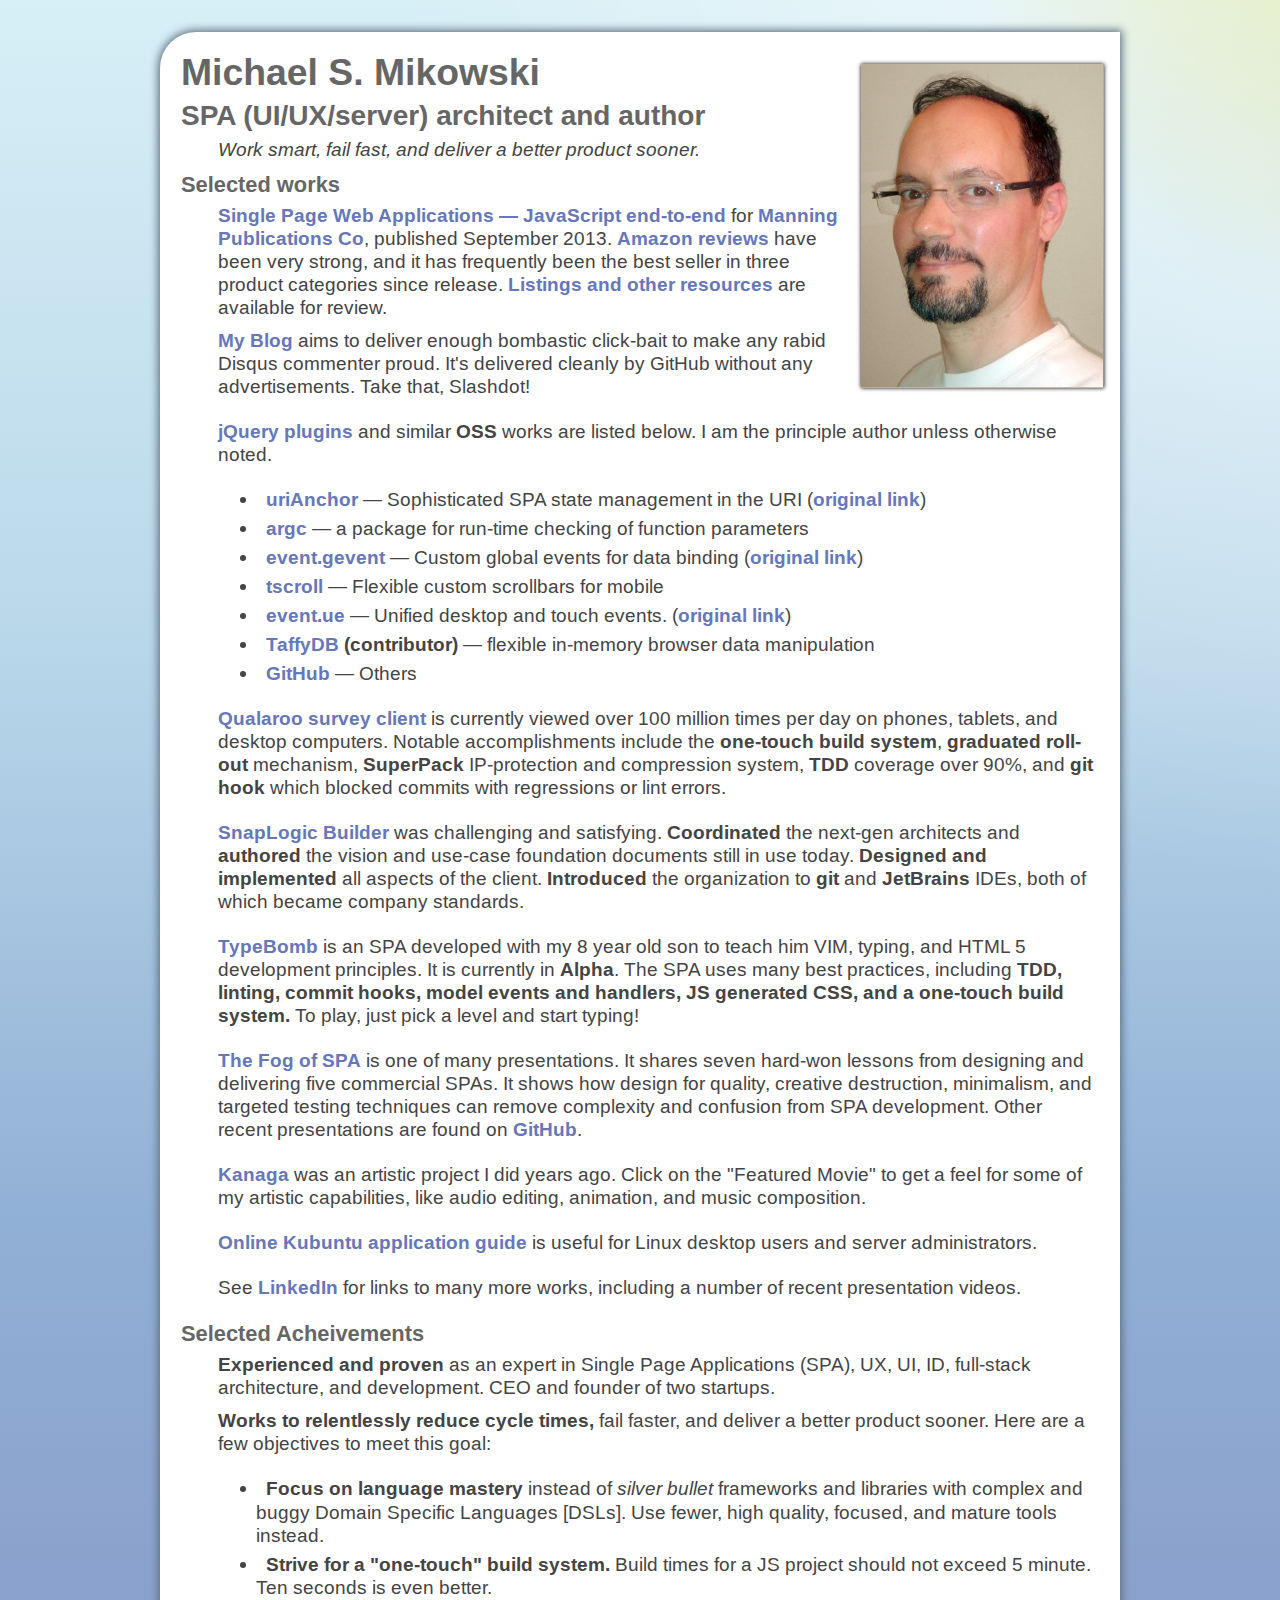
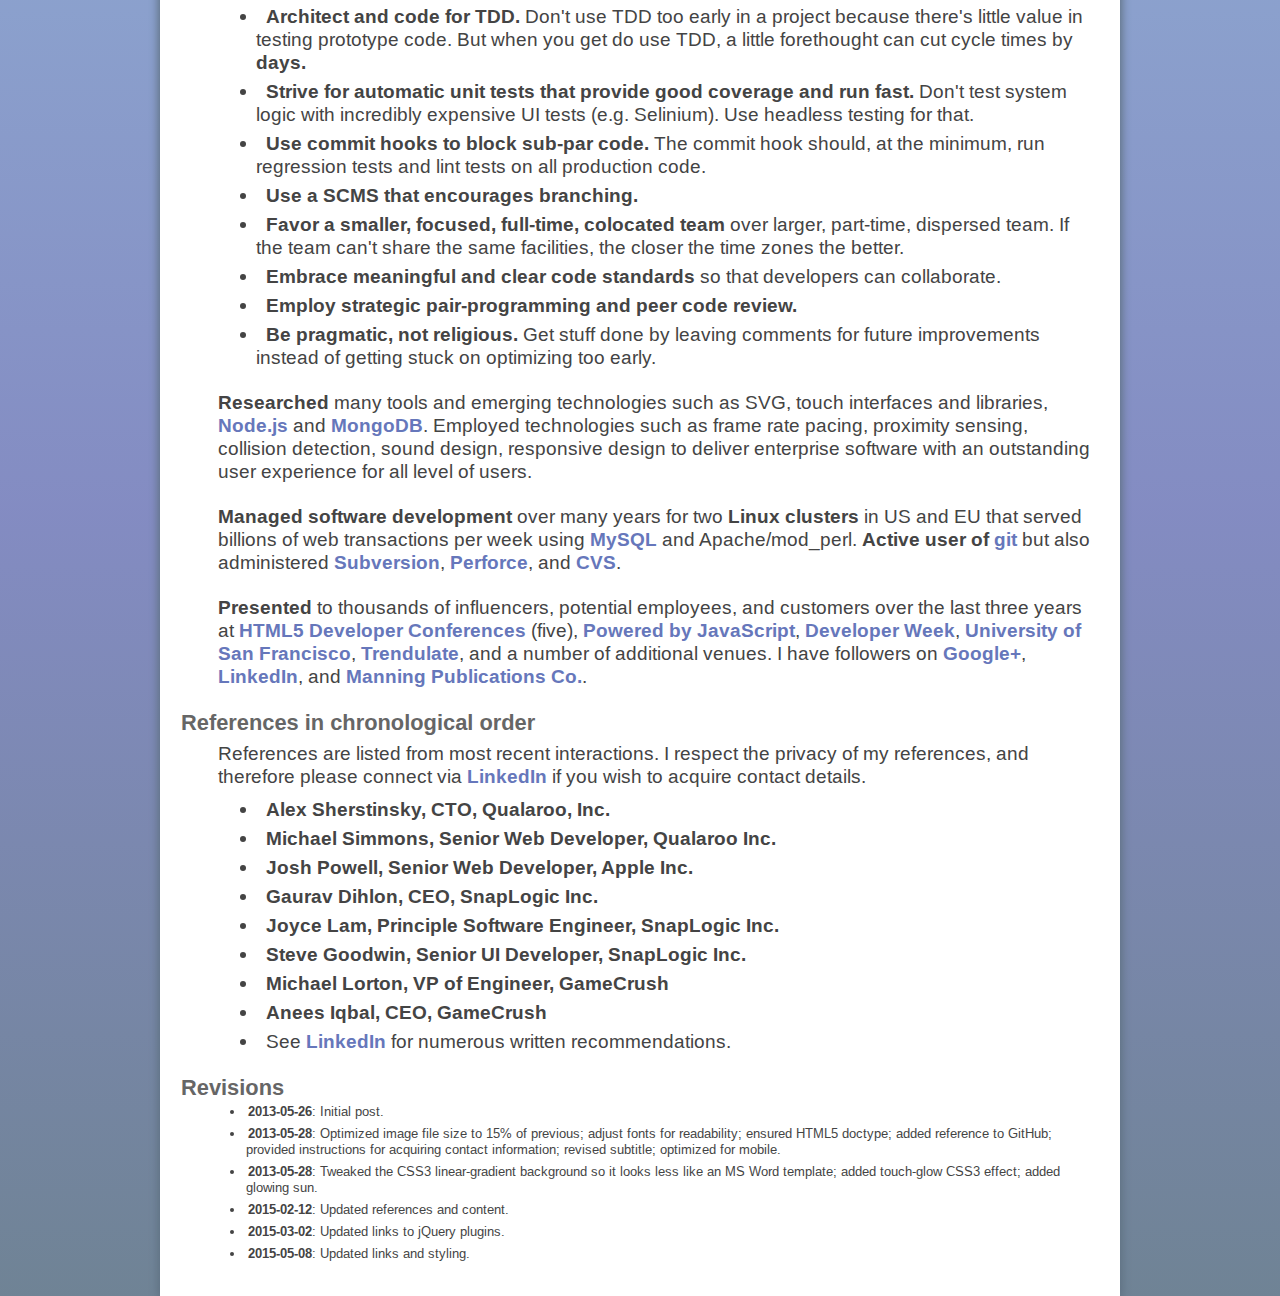
==== index.html @ f2ae71b8 "First commit" ====
<!DOCTYPE html>
<html>
<head>
  <title>Michael S. Mikowski</title>
  <link href="http://fonts.googleapis.com/css?family=Arimo"
    rel="stylesheet" type="text/css"/>
  <link href="css/msm.css" rel="stylesheet" type="text/css"/>
  <script type="text/javascript"
    src="http://ajax.googleapis.com/ajax/libs/jquery/1.9.1/jquery.min.js">
  </script>
  <script type="text/javascript" src="js/msm.js"></script>
  <script type="text/javascript">
    $(function () { msm.initModule( $('body') ); });
  </script>
</head>
<body>
  <div class="msm-wrap">
    <div class="msm-sun"></div>
    <div class="msm-box">
      <div class="msm-portrait"></div>
      <h1>Michael S. Mikowski</h1>
      <h2>SPA (UI/UX/server) architect and author</h2>
      <p class="msm-tight">
      <em>Work smart, fail fast, and deliver a better product
        sooner.</em></p>
 
      <h3>Selected works</h3>
      <p class="msm-tight"><a href="http://manning.com/mikowski"  target="_blank"
        >Single Page Web Applications &#8212; JavaScript end-to-end</a>
        for <a href="http://www.manning.com/" target="_blank">Manning
          Publications Co</a>, published September 2013.
        <a
        href="http://www.amazon.com/Single-Page-Applications-end-end/product-reviews/1617290750"
        target="_blank">Amazon reviews</a> have been very strong, and it has
        frequently been the best seller in three product categories since
        release.  <a href="https://github.com/mmikowski/spa"
        >Listings and other resources</a> are available for review.
        </p>

     <p><a href="http://mmikowski.github.io" target="_blank">My Blog</a>
       aims to deliver enough bombastic click-bait to make any
       rabid Disqus commenter proud. It's delivered cleanly by GitHub
       without any advertisements. Take that, Slashdot!</p>

     <p><a href="http://plugins.jquery.com" target="_blank"
     >jQuery plugins</a>
     and similar <strong>OSS</strong> works are listed below.
     I am the principle author unless otherwise noted.</p>
      <ul>
        <li><a href="https://www.npmjs.com/package/jquery.urianchor"
          target="_blank"
          >uriAnchor</a> &#8212; Sophisticated SPA state management in the URI
          (<a href="http://plugins.jquery.com/uriAnchor/" target="_blank"
          >original link</a>)
        </li>
        <li><a href="https://www.npmjs.com/package/argc" target="_blank"
          >argc</a> &#8212; a package for run-time checking of function
          parameters</li>
        <li><a href="https://www.npmjs.com/package/jquery.event.gevent"
          target="_blank"
          >event.gevent</a> &#8212; Custom global events for data binding
          (<a href="http://plugins.jquery.com/event.gevent/" target="_blank"
          >original link</a>)
        </li>
        <li><a href="https://www.npmjs.com/package/jquery.tscroll" target="_blank"
          >tscroll</a> &#8212; Flexible custom scrollbars for mobile
        </li>
        <li><a href="https://www.npmjs.com/package/jquery.event.ue" target="_blank"
          >event.ue</a> &#8212; Unified desktop and touch events.
          (<a href="http://plugins.jquery.com/event.ue/" target="_blank"
          >original link</a>)
        </li>
        <li><a href="http://taffydb.com" target="_blank">TaffyDB</a>
          <strong>(contributor)</strong> &#8212;
          flexible in-memory browser data manipulation</li>
        <li><a href="https://github.com/mmikowski" 
          target="_blank">GitHub</a> &#8212; Others</li>
      </ul>

      <p><a href="http://qualaroo.com" target="_blank"
        >Qualaroo survey client</a> is currently viewed over
        100 million times per day on phones, tablets, 
        and desktop computers. Notable accomplishments include
        the <strong>one-touch build system</strong>,
        <strong>graduated roll-out</strong> mechanism,
        <strong>SuperPack</strong> IP-protection and compression system,
        <strong>TDD</strong> coverage over 90%, and
        <strong>git hook</strong> which blocked commits
        with regressions or lint errors.
      </p>

      <p><a href="http://snaplogic.com" target="_blank"
        >SnapLogic Builder</a> was challenging and satisfying.
        <strong>Coordinated</strong> the 
        next-gen architects and <strong>authored</strong> 
        the vision and use-case foundation documents
        still in use today. <strong>Designed and implemented</strong>
        all aspects of the client.  <strong>Introduced</strong> 
        the organization to <strong>git</strong> and
        <strong>JetBrains</strong> IDEs, both
        of which became company standards.
      </p>

      <p><a href="typebomb/index.html" target="_blank"
        >TypeBomb</a> is an SPA developed with my 8 year old son 
        to teach him VIM, typing, and HTML 5 development principles.
        It is currently in <strong>Alpha</strong>.
        The SPA uses many best practices, including
        <strong>TDD, linting, commit hooks, model events and handlers, 
        JS generated CSS, and a one-touch build system.</strong>
        To play, just pick a level and start typing!
      </p>

      <p><a
        href="https://github.com/mmikowski/spa/raw/master/slides/2013-04-02-the_fog_of_spa.pdf"
        >The Fog of SPA</a> is one of many presentations.
        It shares seven hard-won lessons from designing and delivering five commercial 
        SPAs. It shows how design for quality, creative destruction, minimalism, 
        and targeted testing techniques can remove complexity and confusion 
        from SPA development.  Other recent presentations are found on 
        <a
        href="https://github.com/mmikowski/spa/tree/master/slides">GitHub</a>.
      </p>

      <p><a href="http://dynaorg.com/gurfrip" target="_blank">Kanaga</a>
      was an artistic project  I did years ago.  Click on the "Featured Movie"
      to get a feel for some of my artistic capabilities, like audio editing,
      animation, and music composition.</p>

      <p><a
      href="https://docs.google.com/spreadsheets/d/1kLIYKYRsan_nvqGSZF-xJNxMkivH7uNdd6F-xY0hAUM/pubhtml">Online
      Kubuntu application guide</a> is useful for Linux
      desktop users and server administrators.</p>

      <p>See <a href="http://www.linkedin.com/pub/michael-mikowski/3/139/760"
        target="_blank">LinkedIn</a> for links to many more
        works, including a number of recent presentation videos.</p>

      <h3>Selected Acheivements</h3>
      <p class="msm-tight"><strong>Experienced and proven</strong> as an expert in
        Single Page Applications (SPA), UX, UI, ID, full-stack
        architecture, and development. CEO and founder of two startups.
      </p>

      <p><strong>Works to relentlessly reduce cycle times,</strong> 
        fail faster, and deliver a better product
        sooner. Here are a few objectives to meet this goal:</p>
      <ul>
        <li><strong>Focus on language mastery</strong> instead of
          <i>silver bullet</i> frameworks and libraries with 
          complex and buggy Domain Specific Languages [DSLs].
          Use fewer, high quality, focused, and mature tools instead.</li>
        <li><strong>Strive for a "one-touch" build system.</strong>
          Build times for a JS project should not exceed 5 minute.
          Ten seconds is even better.</li>
        <li><strong>Architect and code for TDD.</strong> Don't
          use TDD too early in a project because there's little value
          in testing prototype code. But when you get do use TDD, a little
          forethought can cut cycle times by <strong>days.</strong></li>
        <li><strong>Strive for automatic unit tests that provide good coverage
          and run fast.</strong> Don't test system logic with incredibly 
          expensive UI tests (e.g. Selinium).  Use headless testing for that.</li>
        <li><strong>Use commit hooks to block sub-par code.</strong>
          The commit hook should, at the minimum, run regression tests and 
          lint tests on all production code.</li>
        <li><strong>Use a SCMS that encourages branching.</strong>
        <li><strong>Favor a smaller, focused, full-time, colocated
          team</strong> over larger, part-time, dispersed team.
          If the team can't share the same facilities, the closer the time zones
          the better.</li>
        <li><strong>Embrace meaningful and clear code standards</strong>
          so that developers can collaborate.</li>
        <li><strong>Employ strategic pair-programming and peer code
        review.</strong></li>
        <li><strong>Be pragmatic, not religious.</strong>
          Get stuff done by leaving comments for future improvements instead
          of getting stuck on optimizing too early.
        </li>
      </ul>

      <p><strong>Researched</strong> many tools and emerging technologies such as
        SVG, touch interfaces and libraries, 
        <a href="http://nodejs.org" target="_blank">Node.js</a> and
        <a href="www.mongodb.org" target="_blank">MongoDB</a>.
        Employed technologies such as frame rate pacing,
        proximity sensing, collision detection, sound design, responsive
        design to deliver enterprise software with an outstanding user
        experience for all level of users.
        </p>

      <p><strong>Managed software development</strong> over many years for 
        two <strong>Linux clusters</strong> in US and EU that served billions of
        web transactions per week using <a href="http://www.mysql.com/"
          target="_blank">MySQL</a> and Apache/mod_perl. <strong>Active user of</strong>
        <a href="http://git-scm.com/" target="_blank">git</a> but also administered
        <a href="http://subversion.apache.org/" target="_blank">Subversion</a>,
        <a href="http://www.perforce.com/" target="_blank">Perforce</a>,
        and <a href="http://cvs.nongnu.org/" target="_blank">CVS</a>.
        </p>

      <p><strong>Presented</strong> to thousands of influencers, potential
        employees, and customers over the last
       three years at <a href="http://html5devconf.com/"
        target="_blank">HTML5 Developer Conferences</a> (five),
        <a href="http://www.manning.com/poweredbyjavascript/"
        target="_blank">Powered by JavaScript</a>,
        <a href="http://www.developerweek.com/" target="_blank">Developer Week</a>,
        <a href="http://www.usfca.edu/" target="_blank"
        >University of San Francisco</a>, <a href="https://trendulate.com/"
          target="_blank">Trendulate</a>, and a number of additional venues.

        I have followers on
        <a href="https://plus.google.com/+MikeMikowski"
          target="_blank">Google+</a>,
        <a href="http://www.linkedin.com/pub/michael-mikowski/3/139/760"
          target="_blank">LinkedIn</a>,
        and
        <a href="http://www.manning-sandbox.com/forum.jspa?forumID=807"
          target="_blank">Manning Publications Co.</a>.
        </p>


      <h3>References in chronological order</h3>
      <p class="msm-tight">References are listed from most recent interactions.
        I respect the privacy of my references, and therefore
        please connect via
        <a href="http://www.linkedin.com/pub/michael-mikowski/3/139/760"
          target="_blank">LinkedIn</a> if you wish to acquire contact
          details.</p>
      <ul>
        <li><strong>Alex Sherstinsky, CTO, Qualaroo, Inc.</strong></li>
        <li><strong>Michael Simmons, Senior Web Developer, Qualaroo Inc.</strong></li>
        <li><strong>Josh Powell, Senior Web Developer, Apple Inc.</strong></li>
        <li><strong>Gaurav Dihlon, CEO, SnapLogic Inc.</strong></li>
        <li><strong>Joyce Lam, Principle Software Engineer, SnapLogic Inc.</strong>
        <li><strong>Steve Goodwin, Senior UI Developer, SnapLogic Inc.</strong></li>
        <li><strong>Michael Lorton, VP of Engineer, GameCrush</strong></li>
        <li><strong>Anees Iqbal, CEO, GameCrush</strong></li>
        <li>See
          <a href="http://www.linkedin.com/pub/michael-mikowski/3/139/760"
          target="_blank">LinkedIn</a> for numerous written recommendations.</li>
      </ul>

      <h3>Revisions</h3>
      <ul class="msm-footnote">
        <li><strong>2013-05-26</strong>: Initial post.</li>
        <li><strong>2013-05-28</strong>: Optimized image file size to 15% of
        previous; adjust fonts for readability; ensured HTML5 doctype; added
        reference to GitHub; provided instructions for acquiring contact
        information; revised subtitle; optimized for mobile.</li>
        <li><strong>2013-05-28</strong>: Tweaked the CSS3 linear-gradient
          background so it looks less like an MS Word template;
          added touch-glow CSS3 effect; added glowing sun.</li>
        <li><strong>2015-02-12</strong>: Updated references and content.</li>
        <li><strong>2015-03-02</strong>: Updated links to jQuery plugins.</li>
        <li><strong>2015-05-08</strong>: Updated links and styling.</li>
      </ul>
    </div>
  </div>
</body>
</html>
---- css/msm.css ----
/** BEGIN fonts */
/* EOT files for IE 9+ */
@font-face {
  font-family : Sansation-Light;
  src : url(../fonts/common/Sansation/Sansation_Light.eot);
}
@font-face {
  font-family : Sansation;
  src : url(../fonts/common/Sansation/Sansation_Regular.eot);
}
@font-face {
  font-family : Sansation-Bold;
  src : url(../fonts/common/Sansation/Sansation_Bold.eot);
}

/* TTF files for real CSS3 browsers */
@font-face {
  font-family : Sansation-Light;
  src : url(../fonts/common/Sansation/Sansation_Light.ttf);
}
@font-face {
  font-family : Sansation;
  src : url(../fonts/common/Sansation/Sansation_Regular.ttf);
}
@font-face {
  font-family : Sansation-Bold;
  src : url(../fonts/common/Sansation/Sansation_Bold.ttf);
}
/** END fonts */

/** BEGIN Reset */
/** The body settings minimize Mac OSX / iOS
 *  elastic scrolling (grumble, grumble).
 *  See http://www.smilingsouls.net/Blog/20110804114957.html.
*/
html,body { width : 100%; height : 100%; }
* { margin : 0; padding : 0; box-sizing : border-box;
  -moz-box-sizing : border-box;
}
h1,h2,h3,h4,h5,h6{ margin-bottom : 0; }
p,ul { margin-bottom : 16px; }
ol,ul,dl{ list-style-position : inside;}
/** END Reset */

ul, .msm-footnote {
  margin-left : 38px;
  text-indent : -16px;
}
li p, p.msm-tight, ul.msm-tight { margin-bottom : 4px; }
li { margin-left : 2em; }
a {
 color           : #67b;
 text-decoration : none;
 font-weight     : 800;
}
a:visited { color : #67b; }
a:hover { text-decoration : underline; }
strong { color : #444; font-weight : 800 }

h1,h2,h3,h4,h5,h6 {
  color : #666;
  font-family : Sansation, Arial, Helvetica, sans-serif;
}

h1,h2,h3,h4,h5,h6,p,li {
  padding       : 2px 4px;
  border        : 1px solid transparent;
  border-radius : 2px;
}
h1:hover,h2:hover,h3:hover,p:hover,li:hover {
  border : 1px solid #aae;
  background-color : #eef;
  transition : background-color 0.5s ease-in-out;
  color : #000;
}

.msm-wrap {
  position    : absolute;
  top         : 0;
  left        : 0;
  right       : 0;
  overflow-x  : hidden;
  /* bottom      : 0; */
  /* overflow    : hidden; */
  font        : normal 14pt Arimo, Arial, Helvetica, sans-serif;
  color       : #444;
  background: #fff
    linear-gradient(to bottom,
    rgba(55,175,211,0.2) 0%,rgba(51,139,193,0.34) 22%,
    rgba(47,106,176,0.53) 42%,rgba(42,56,150,0.58) 73%,
    rgba(23,55,84,0.62) 100%);
}

p { margin-left : 2em; }

.msm-box {
  position   : relative;
  margin     : 32px 32px 0 32px;
  max-width  : 960px;
  padding    : 16px;
  cursor     : text;
  /* top     : 32px;
  left       : 32px;
  right      : 32px;
  bottom     : 0;
  overflow-y : auto;
  overflow-x : hidden; */
  border-radius      : 36px 0 0 0;
  background-color   : #fff;
  box-shadow         : 0 0 8px 2px #5e7081;
  -webkit-box-shadow : 0 0 8px 2px #5e7081; 
  -moz-box-shadow    : 0 0 8px 2px #5e7081; 
}
.msm-super {
  position  : relative;
  bottom    : 0.5em;
  font-size : 0.8em;
}
.msm-portrait {
  float  : right;
  width  : 243px;
  height : 324px;
  margin : 16px 0 8px 8px;
  background-image   : url(../img/closeup_2012.jpg);
  -webkit-box-shadow : 0px 0px 4px #000;
  -moz-box-shadow    : 0px 0px 4px #000;
  box-shadow         : 0px 0px 4px #000;
}
.msm-sun {
  position : absolute;
  top      : 0;
  right    : 0;
  width    : 2000px;
  height   : 2000px;
  margin-right : -1100px;
  margin-top   : -1100px;

  background:
    radial-gradient(ellipse at center, rgba(255,233,94,1) 0%,
    rgba(255,255,255,1) 30%,rgba(255,255,255,0) 70%,
    rgba(255,255,255,0) 100%);
  opacity    : 1;
  transition : opacity 2s ease-in-out;
}

.msm-footnote {
  margin-top : -4px;
  font-size  : 10pt;
}
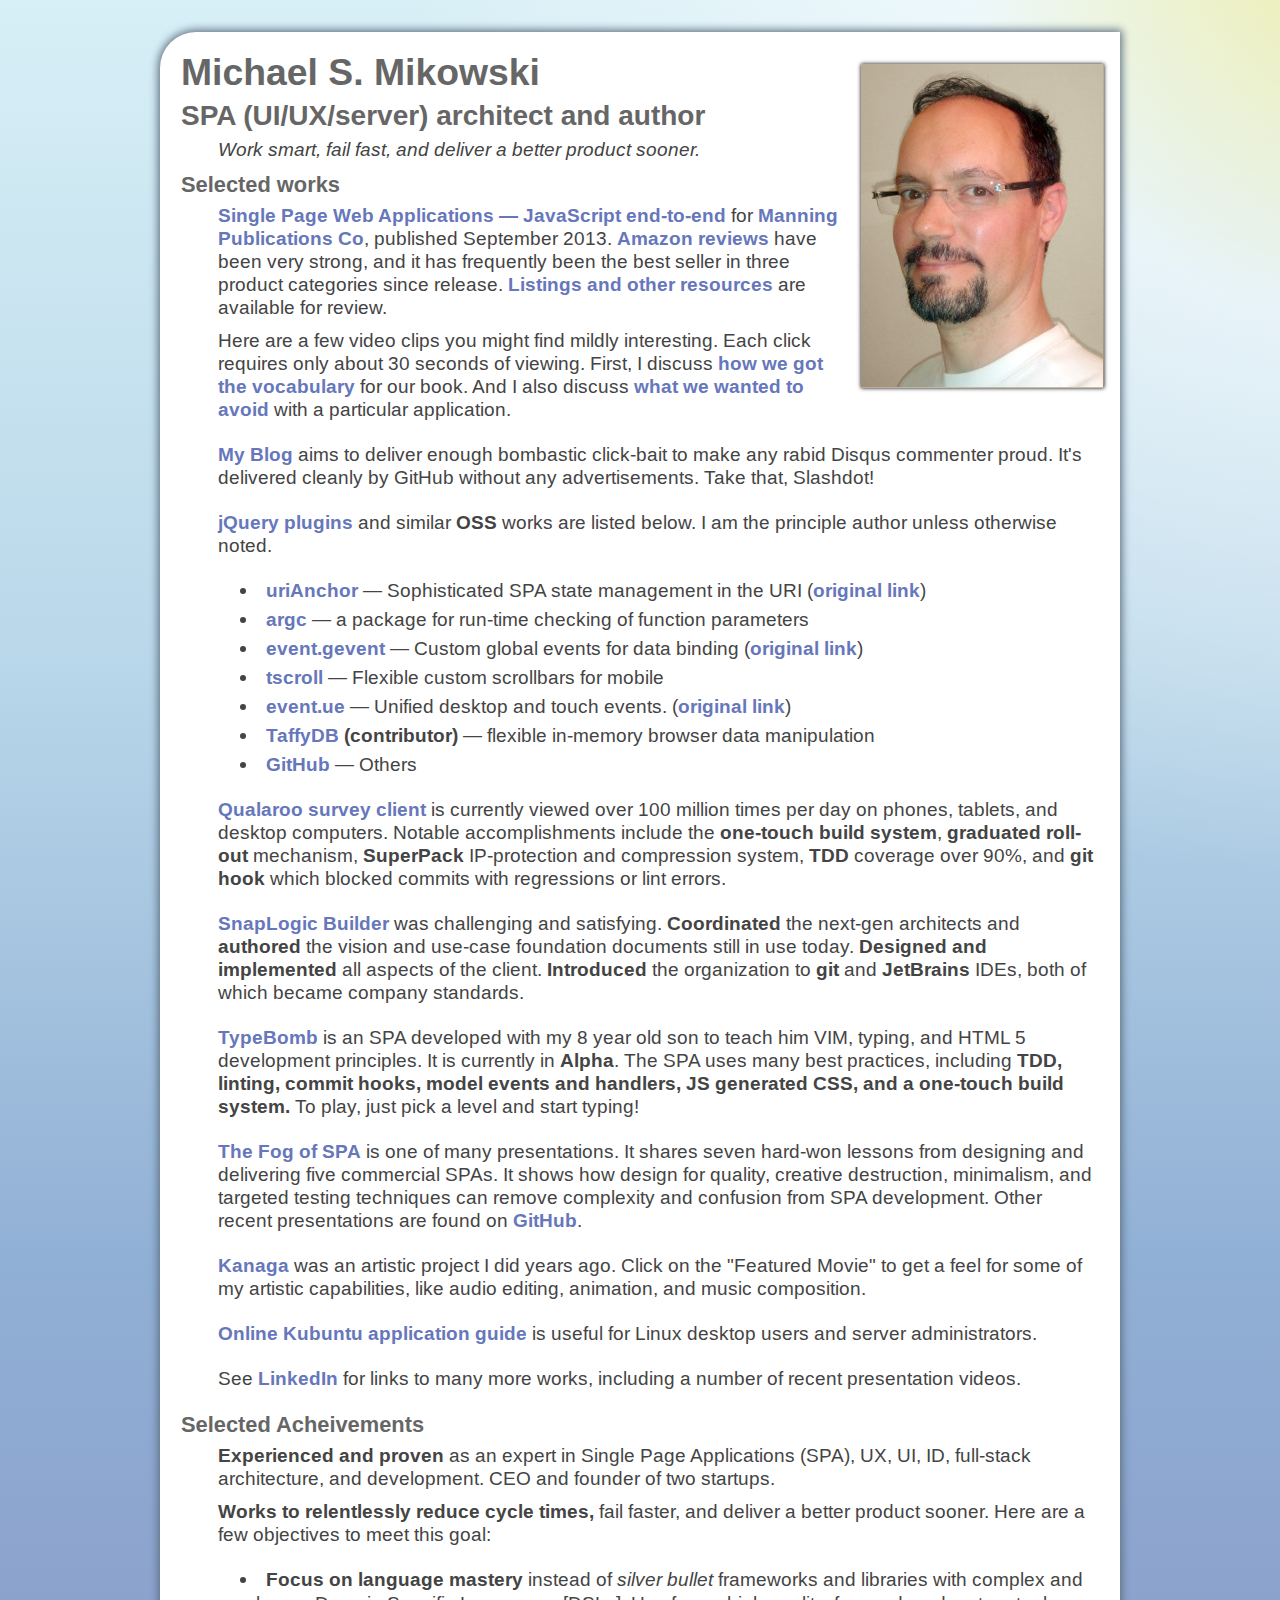
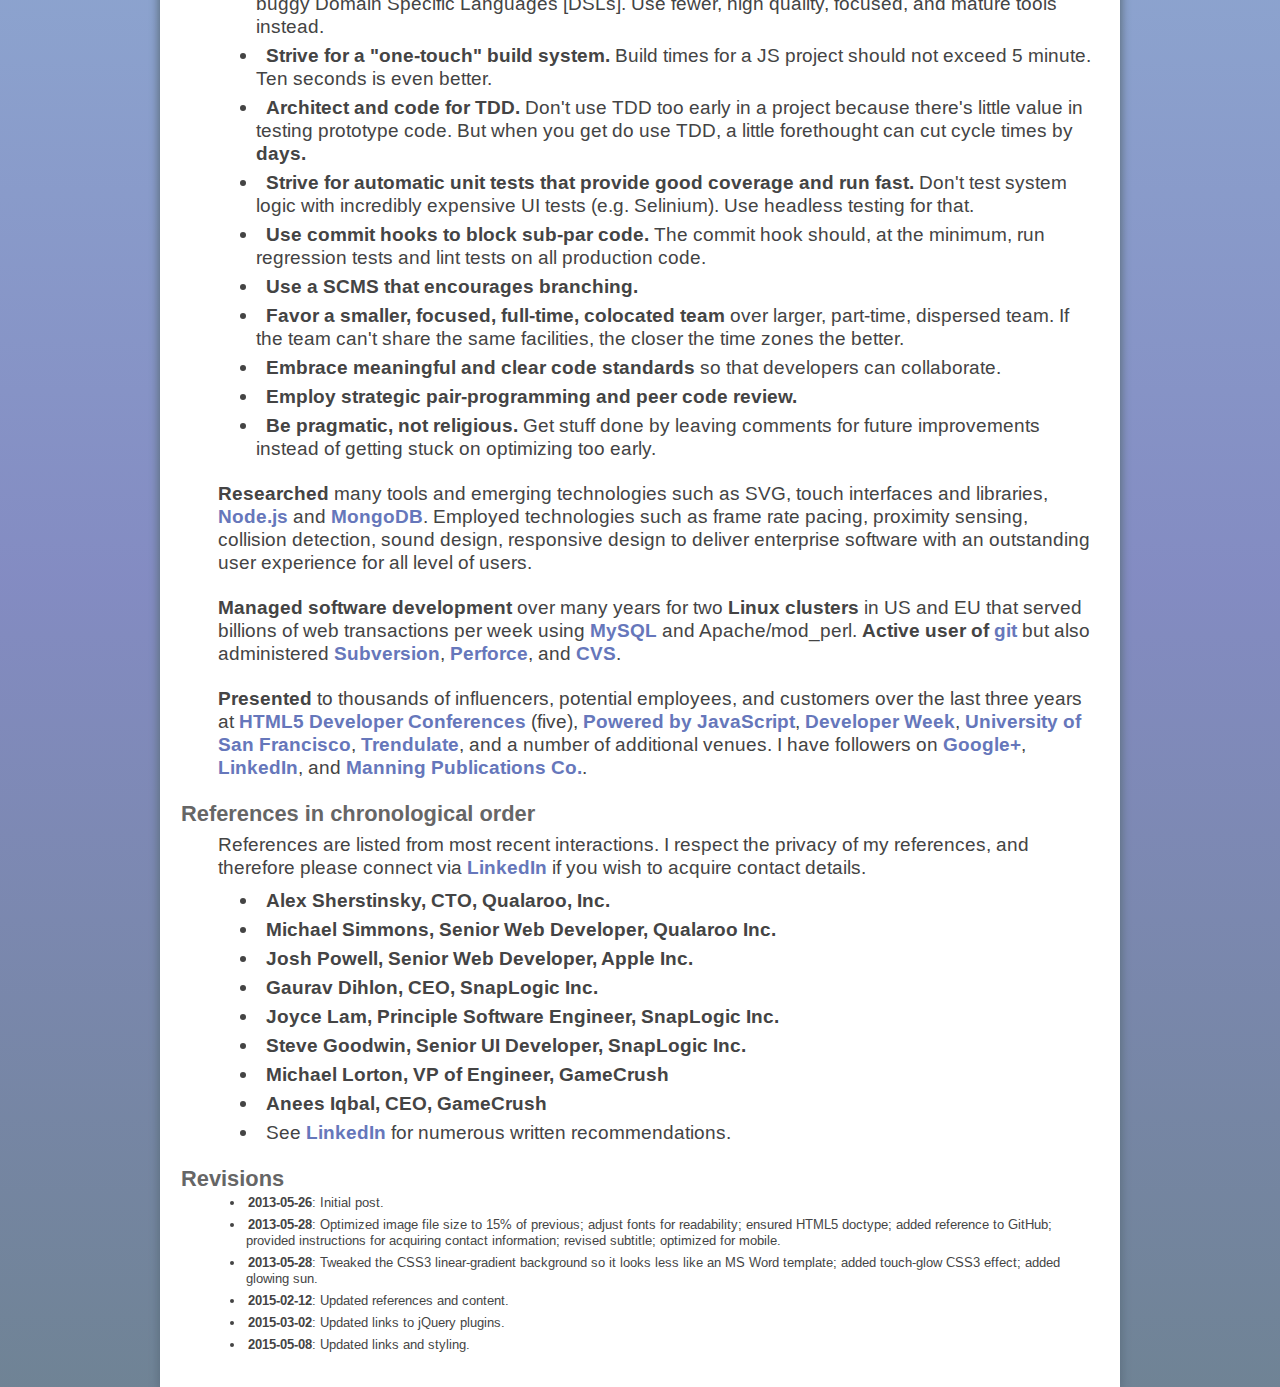
==== commit 40d13096: "Added video clips" ====
--- a/index.html
+++ b/index.html
@@ -35,17 +35,23 @@
         frequently been the best seller in three product categories since
         release.  <a href="https://github.com/mmikowski/spa"
         >Listings and other resources</a> are available for review.
-        </p>
-
-     <p><a href="http://mmikowski.github.io" target="_blank">My Blog</a>
-       aims to deliver enough bombastic click-bait to make any
-       rabid Disqus commenter proud. It's delivered cleanly by GitHub
-       without any advertisements. Take that, Slashdot!</p>
-
-     <p><a href="http://plugins.jquery.com" target="_blank"
-     >jQuery plugins</a>
-     and similar <strong>OSS</strong> works are listed below.
-     I am the principle author unless otherwise noted.</p>
+      </p>
+      <p>Here are a few video clips you might find mildly interesting.  Each
+      click requires only about 30 seconds of viewing.  First, I discuss
+      <a href="https://youtu.be/rnkMjzhxw4s?t=472" target="_blank"
+      >how we got the vocabulary</a> for our book.  And I also discuss 
+      <a href="https://youtu.be/rnkMjzhxw4s?t=665" >what we wanted to avoid</a>
+      with a particular application.</p>
+
+      <p><a href="http://mmikowski.github.io" target="_blank">My Blog</a>
+        aims to deliver enough bombastic click-bait to make any
+        rabid Disqus commenter proud. It's delivered cleanly by GitHub
+        without any advertisements. Take that, Slashdot!</p>
+
+      <p><a href="http://plugins.jquery.com" target="_blank"
+      >jQuery plugins</a>
+      and similar <strong>OSS</strong> works are listed below.
+      I am the principle author unless otherwise noted.</p>
       <ul>
         <li><a href="https://www.npmjs.com/package/jquery.urianchor"
           target="_blank"
